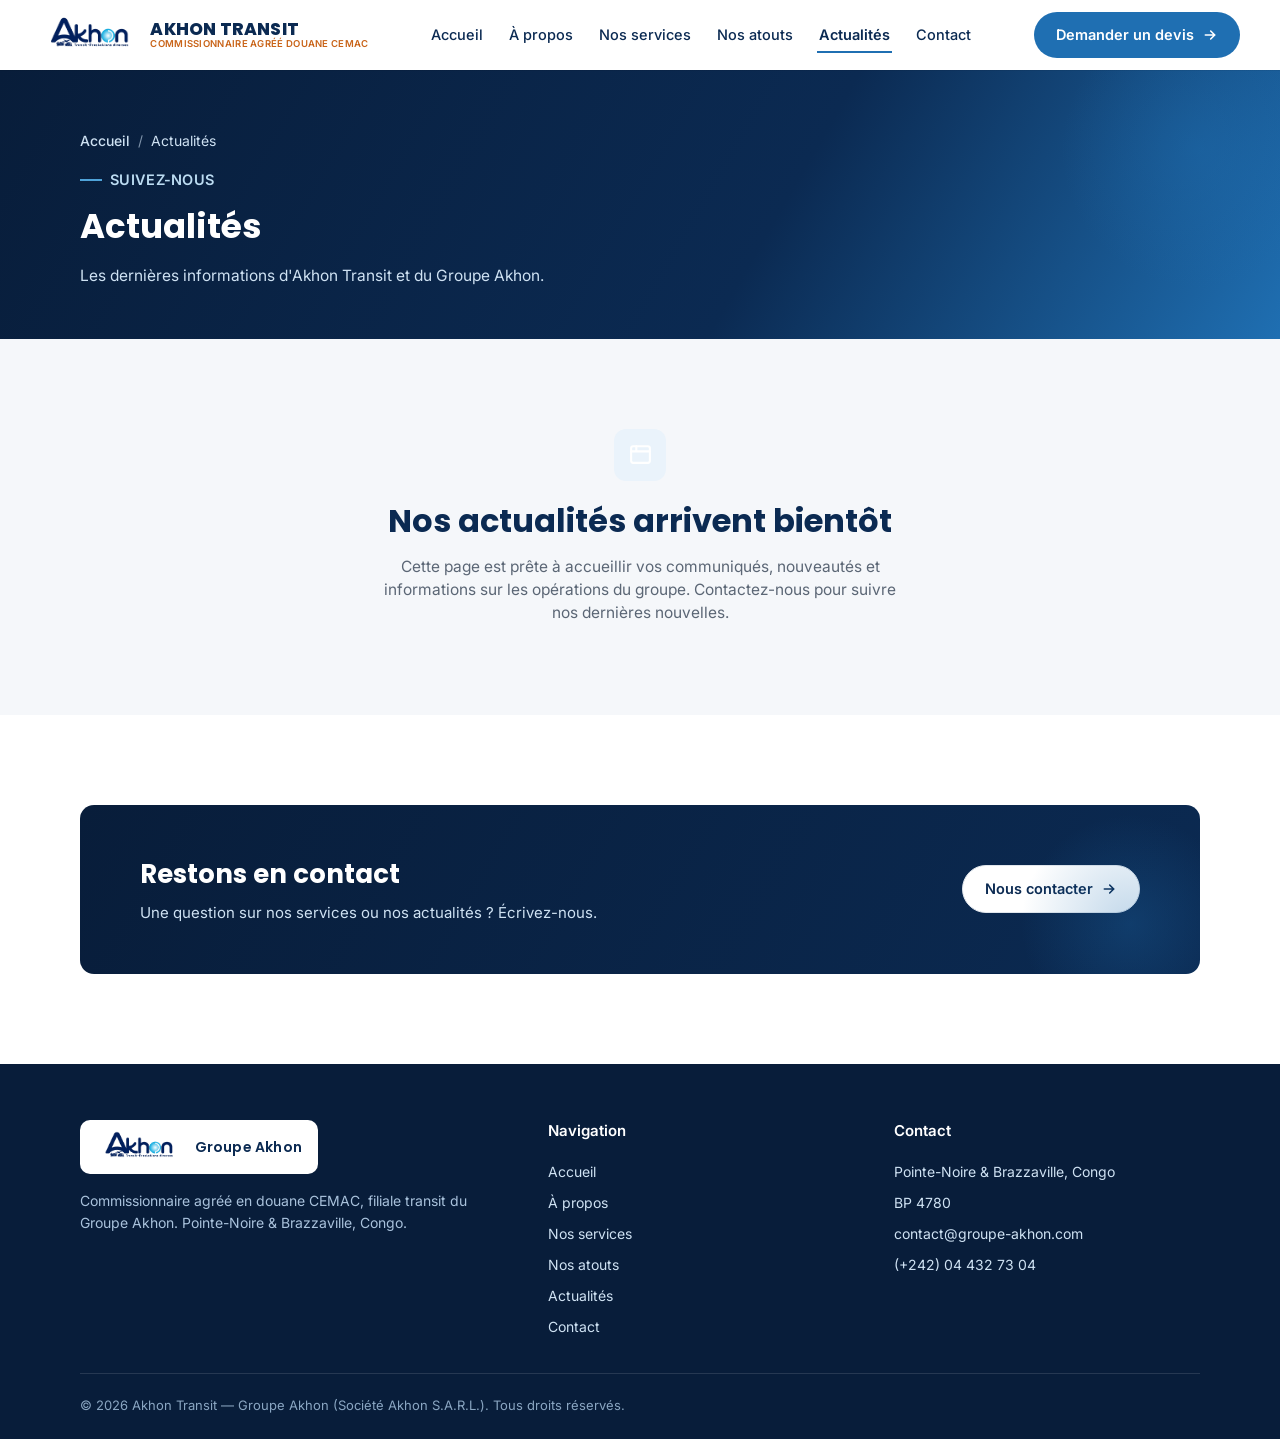
==== pages/actualites.html @ 23ae2f3b "Site Akhon Transit" ====
<!DOCTYPE html>
<html lang="fr">
<head>
<meta charset="UTF-8">
<meta name="viewport" content="width=device-width, initial-scale=1.0">
<title>Actualités | Akhon Transit</title>
<meta name="description" content="Les actualités d'Akhon Transit, commissionnaire agréé en douane CEMAC à Pointe-Noire et Brazzaville.">
<link rel="icon" href="../assets/favicon.ico" sizes="any">
<link rel="icon" type="image/png" href="../assets/favicon-32.png">
<link rel="apple-touch-icon" href="../assets/apple-touch-icon.png">
<link rel="preconnect" href="https://fonts.googleapis.com">
<link rel="preconnect" href="https://fonts.gstatic.com" crossorigin>
<link href="https://fonts.googleapis.com/css2?family=Poppins:wght@400;500;600;700;800&family=Inter:wght@400;500;600&display=swap" rel="stylesheet">
<link rel="stylesheet" href="../css/style.css">
</head>
<body>

<header>
  <div class="header-inner">
    <a class="logo-block" href="../index.html">
      <img src="../assets/logo-akhon.png" alt="Akhon Transit logo">
      <span class="logo-word"><strong>AKHON TRANSIT</strong><span>Commissionnaire agréé douane CEMAC</span></span>
    </a>
    <nav class="main-nav">
      <ul>
        <li><a href="../index.html">Accueil</a></li>
        <li><a href="apropos.html">À propos</a></li>
        <li><a href="services.html">Nos services</a></li>
        <li><a href="atouts.html">Nos atouts</a></li>
        <li><a href="actualites.html" class="active">Actualités</a></li>
        <li><a href="contact.html">Contact</a></li>
      </ul>
    </nav>
    <button class="nav-toggle" aria-label="Ouvrir le menu"><span></span><span></span><span></span></button>
    <a class="btn btn-primary" href="contact.html">
      <span>Demander un devis</span>
      <svg viewBox="0 0 24 24" fill="none" stroke="currentColor" stroke-width="2.4" stroke-linecap="round"><path d="M5 12h14M13 6l6 6-6 6"/></svg>
    </a>
  </div>
</header>

<section class="page-hero">
  <div class="container">
    <div class="breadcrumb"><a href="../index.html">Accueil</a><span class="sep">/</span>Actualités</div>
    <div class="eyebrow" style="margin-top:18px;">Suivez-nous</div>
    <h1>Actualités</h1>
    <p style="max-width:600px;color:#cfe2f3;font-size:15.5px;">Les dernières informations d'Akhon Transit et du Groupe Akhon.</p>
  </div>
</section>

<section class="section">
  <div class="container">
    <div class="section-head" style="margin-bottom:0;text-align:center;max-width:100%;">
      <div class="icon-box" style="margin:0 auto 20px;background:var(--sky);">
        <svg viewBox="0 0 24 24" fill="none" stroke="var(--navy)" stroke-width="2" stroke-linecap="round" stroke-linejoin="round"><path d="M4 4h16v6H4zM4 14h16v6H4z" opacity="0"/><rect x="3" y="4" width="18" height="16" rx="2"/><path d="M3 9h18M8 4v5"/></svg>
      </div>
      <h2 style="text-align:center;">Nos actualités arrivent bientôt</h2>
      <p style="text-align:center;margin:14px auto 0;max-width:520px;">Cette page est prête à accueillir vos communiqués, nouveautés et informations sur les opérations du groupe. Contactez-nous pour suivre nos dernières nouvelles.</p>
    </div>
  </div>
</section>

<section class="section section-alt">
  <div class="container">
    <div class="cta-band">
      <div>
        <h2>Restons en contact</h2>
        <p>Une question sur nos services ou nos actualités ? Écrivez-nous.</p>
      </div>
      <a class="btn btn-outline" href="contact.html">
        <span>Nous contacter</span>
        <svg viewBox="0 0 24 24" fill="none" stroke="#0b2a52" stroke-width="2.4" stroke-linecap="round"><path d="M5 12h14M13 6l6 6-6 6"/></svg>
      </a>
    </div>
  </div>
</section>

<footer>
  <div class="container">
    <div class="footer-grid">
      <div>
        <div class="footer-logo-badge">
          <img src="../assets/logo-akhon.png" alt="Akhon Transit">
          <span class="brandname">Groupe Akhon</span>
        </div>
        <p>Commissionnaire agréé en douane CEMAC, filiale transit du Groupe Akhon. Pointe-Noire &amp; Brazzaville, Congo.</p>
      </div>
      <div>
        <h4>Navigation</h4>
        <ul>
          <li><a href="../index.html">Accueil</a></li>
          <li><a href="apropos.html">À propos</a></li>
          <li><a href="services.html">Nos services</a></li>
          <li><a href="atouts.html">Nos atouts</a></li>
          <li><a href="actualites.html">Actualités</a></li>
          <li><a href="contact.html">Contact</a></li>
        </ul>
      </div>
      <div>
        <h4>Contact</h4>
        <ul>
          <li>Pointe-Noire &amp; Brazzaville, Congo</li>
          <li>BP 4780</li>
          <li>contact@groupe-akhon.com</li>
          <li>(+242) 04 432 73 04</li>
        </ul>
      </div>
    </div>
    <div class="footer-bottom">
      <span>© 2026 Akhon Transit — Groupe Akhon (Société Akhon S.A.R.L.). Tous droits réservés.</span>
    </div>
  </div>
</footer>

<script src="../assets/nav.js"></script>
</body>
</html>
---- css/style.css ----
:root{
  --navy:#0b2a52;
  --navy-deep:#081d3a;
  --blue:#1f6fb2;
  --blue-deep:#154f80;
  --blue-light:#4fa3d9;
  --blue-pale:#bcdcf2;
  --sky:#eaf3fb;
  --orange:#e8792a;
  --orange-deep:#c96419;
  --orange-light:#fdeee1;
  --ink:#1b2430;
  --muted:#5b6675;
  --bg:#f5f7fa;
  --white:#ffffff;
  --radius:14px;
}
*{box-sizing:border-box;margin:0;padding:0;}
html{scroll-behavior:smooth;}
body{font-family:'Inter',sans-serif;color:var(--ink);background:var(--bg);line-height:1.5;}
h1,h2,h3,.brand{font-family:'Poppins',sans-serif;}
a{text-decoration:none;color:inherit;}
ul{list-style:none;}
img{max-width:100%;display:block;}
.container{max-width:1200px;margin:0 auto;padding:0 40px;}

/* HEADER */
header{background:var(--white);position:sticky;top:0;z-index:100;box-shadow:0 1px 0 rgba(0,0,0,.06);}
.header-inner{display:flex;align-items:center;justify-content:space-between;gap:24px;padding:12px 40px;max-width:1360px;margin:0 auto;}
.logo-block{display:flex;align-items:center;gap:10px;flex-shrink:0;}
.logo-block img{height:44px;}
.logo-block .logo-word{display:flex;flex-direction:column;line-height:1.1;white-space:nowrap;}
.logo-block .logo-word strong{font-family:'Poppins',sans-serif;font-weight:800;font-size:17px;color:var(--navy);letter-spacing:.2px;}
.logo-block .logo-word span{font-family:'Inter',sans-serif;font-weight:600;font-size:9.5px;color:var(--orange-deep);letter-spacing:.3px;text-transform:uppercase;}
nav.main-nav{flex-shrink:0;}
nav.main-nav ul{display:flex;gap:22px;font-weight:500;color:var(--navy);font-size:14.5px;flex-wrap:nowrap;}
nav.main-nav a{position:relative;padding:6px 2px;transition:color .2s;white-space:nowrap;}
nav.main-nav a:hover{color:var(--blue);}
nav.main-nav a.active{color:var(--navy);font-weight:600;}
nav.main-nav a.active::after{content:"";position:absolute;left:0;right:0;bottom:-4px;height:2px;background:var(--blue);}
.btn{display:inline-flex;align-items:center;gap:8px;font-weight:600;font-size:14.5px;padding:12px 22px;border-radius:999px;border:none;cursor:pointer;transition:transform .15s,box-shadow .15s,background .2s;white-space:nowrap;flex-shrink:0;}
.btn:hover{transform:translateY(-1px);}
.btn-primary{background:var(--blue);color:var(--white);}
.btn-primary:hover{background:var(--blue-deep);box-shadow:0 8px 18px rgba(31,111,178,.32);}
.btn-outline{background:var(--white);color:var(--navy);border:1.5px solid #e1e6ec;}
.btn-outline:hover{border-color:var(--navy);}
.btn svg{width:16px;height:16px;}
.nav-toggle{display:none;background:none;border:none;cursor:pointer;padding:8px;}
.nav-toggle span{display:block;width:24px;height:2.4px;background:var(--navy);margin:5px 0;border-radius:2px;}

/* PAGE HERO */
.page-hero{background:linear-gradient(120deg,var(--navy-deep),var(--navy) 60%,var(--blue));padding:60px 0 52px;color:var(--white);position:relative;overflow:hidden;}
.page-hero::after{content:"";position:absolute;right:-60px;top:-60px;width:280px;height:280px;border-radius:50%;background:radial-gradient(circle,rgba(31,111,178,.35),rgba(31,111,178,0) 70%);}
.page-hero .eyebrow{color:var(--blue-pale);font-weight:600;font-size:14.5px;margin-bottom:10px;}
.page-hero h1{font-size:34px;font-weight:700;margin-bottom:12px;}
.page-hero .breadcrumb{font-size:14px;color:#cfe2f3;}
.page-hero .breadcrumb a{color:#cfe2f3;font-weight:500;}
.page-hero .breadcrumb a:hover{color:var(--white);}
.page-hero .breadcrumb .sep{margin:0 8px;opacity:.6;}

/* HOME HERO */
.hero{position:relative;background:linear-gradient(180deg,#dceefb 0%,#bcdcf2 45%,#9bc9e8 100%);overflow:hidden;padding-top:68px;}
.hero-bg-img{position:absolute;inset:0;width:100%;height:100%;object-fit:cover;object-position:center 35%;opacity:.92;}
.hero-overlay{position:absolute;inset:0;background:linear-gradient(100deg,rgba(8,29,58,.88) 0%,rgba(8,29,58,.66) 34%,rgba(8,29,58,.18) 60%,rgba(8,29,58,0) 78%);}
.hero-content{position:relative;z-index:2;max-width:1200px;margin:0 auto;padding:76px 40px 100px;}
.hero-text{max-width:600px;}
.eyebrow{display:inline-flex;align-items:center;gap:8px;color:var(--blue-pale);font-weight:600;font-size:14px;margin-bottom:16px;letter-spacing:.3px;text-transform:uppercase;}
.eyebrow::before{content:"";width:22px;height:2px;background:var(--blue-light);display:inline-block;}
.hero-text h1{color:var(--white);font-size:44px;font-weight:700;line-height:1.16;margin-bottom:20px;text-shadow:0 2px 18px rgba(0,0,0,.18);}
.hero-text h1 em{color:#ffb27a;font-style:normal;}
.hero-text p{color:#eaf2fa;font-size:16.5px;max-width:520px;margin-bottom:30px;}
.hero-cta{display:flex;gap:14px;flex-wrap:wrap;}
.hero-cta .btn-outline{background:rgba(255,255,255,.94);}
.hero-badges{display:flex;gap:14px;margin-top:40px;flex-wrap:wrap;}
.hero-badge{display:flex;align-items:center;gap:10px;background:rgba(255,255,255,.12);border:1px solid rgba(255,255,255,.25);backdrop-filter:blur(4px);color:var(--white);font-size:13px;font-weight:600;padding:9px 16px;border-radius:999px;}
.hero-badge svg{width:16px;height:16px;stroke:var(--blue-pale);}

/* SECTIONS */
.section{padding:90px 0;}
.section-alt{background:var(--white);}
.section-head{max-width:680px;margin-bottom:50px;}
.section-head .eyebrow{color:var(--blue);}
.section-head h2{font-size:32px;color:var(--navy);font-weight:700;line-height:1.25;}
.section-head p{color:var(--muted);font-size:15.5px;margin-top:14px;}
.grid-2{display:grid;grid-template-columns:1fr 1fr;gap:50px;align-items:center;}
.grid-3{display:grid;grid-template-columns:repeat(3,1fr);gap:28px;}
.grid-4{display:grid;grid-template-columns:repeat(4,1fr);gap:24px;}

.card{background:var(--white);border-radius:var(--radius);padding:32px 28px;box-shadow:0 6px 20px rgba(11,42,82,.08);}
.icon-box{width:52px;height:52px;border-radius:12px;background:var(--navy);display:flex;align-items:center;justify-content:center;margin-bottom:18px;}
.icon-box svg{width:25px;height:25px;stroke:var(--white);}
.icon-box.alt{background:var(--sky);}
.icon-box.alt svg{stroke:var(--navy);}
.card h3{font-size:17px;color:var(--navy);font-weight:600;margin-bottom:10px;}
.card p{font-size:14.5px;color:var(--muted);}

.service-list{display:flex;flex-direction:column;gap:14px;}
.service-list li{display:flex;gap:12px;align-items:flex-start;font-size:15.5px;color:var(--ink);}
.service-list li svg{width:20px;height:20px;min-width:20px;stroke:var(--blue);margin-top:2px;}
.service-list li b{color:var(--navy);}

.about-img{border-radius:var(--radius);overflow:hidden;box-shadow:0 20px 45px rgba(11,42,82,.18);position:relative;}
.about-img img{width:100%;height:360px;object-fit:cover;}
.badge-cemac{position:absolute;bottom:14px;left:14px;background:rgba(8,29,58,.88);color:var(--white);font-size:12px;font-weight:600;padding:8px 14px;border-radius:8px;display:flex;align-items:center;gap:8px;}

.stats-row{display:grid;grid-template-columns:repeat(3,1fr);gap:20px;margin-top:50px;}
.stat-card{background:var(--white);border-radius:var(--radius);padding:24px;text-align:center;box-shadow:0 6px 18px rgba(11,42,82,.07);}
.stat-card .num{font-size:28px;font-weight:700;color:var(--navy);}
.stat-card .label{font-size:13px;color:var(--muted);margin-top:4px;}

.cta-band{background:linear-gradient(120deg,var(--navy-deep),var(--navy));border-radius:var(--radius);padding:50px 60px;display:flex;align-items:center;justify-content:space-between;gap:30px;color:var(--white);position:relative;overflow:hidden;}
.cta-band::after{content:"";position:absolute;right:-40px;bottom:-60px;width:220px;height:220px;border-radius:50%;background:radial-gradient(circle,rgba(31,111,178,.28),rgba(31,111,178,0) 70%);}
.cta-band h2{font-size:26px;margin-bottom:8px;}
.cta-band p{color:#cfe2f3;font-size:15px;}
.cta-band .btn-outline{background:var(--white);}

/* CONTACT FORM */
.contact-wrap{display:grid;grid-template-columns:1fr 1.3fr;gap:50px;}
.contact-info-card{background:var(--white);border-radius:var(--radius);padding:26px 24px;box-shadow:0 6px 20px rgba(11,42,82,.08);margin-bottom:16px;display:flex;gap:16px;align-items:flex-start;}
.contact-info-card h4{color:var(--navy);font-size:15.5px;margin-bottom:4px;}
.contact-info-card p{color:var(--muted);font-size:14px;}
.form-card{background:var(--white);border-radius:var(--radius);padding:40px;box-shadow:0 6px 20px rgba(11,42,82,.08);}
.form-row{display:grid;grid-template-columns:1fr 1fr;gap:18px;}
.field{margin-bottom:18px;}
.field label{display:block;font-size:13.5px;font-weight:600;color:var(--navy);margin-bottom:7px;}
.field input,.field select,.field textarea{width:100%;padding:12px 14px;border:1.5px solid #e1e6ec;border-radius:9px;font-family:inherit;font-size:14.5px;color:var(--ink);transition:border-color .2s;}
.field input:focus,.field select:focus,.field textarea:focus{outline:none;border-color:var(--blue);}
.field textarea{resize:vertical;min-height:120px;}
.form-note{font-size:12.5px;color:var(--muted);margin-top:12px;}

/* FOOTER */
footer{background:var(--navy-deep);color:#cfe2f3;padding:56px 0 24px;}
.footer-grid{display:grid;grid-template-columns:1.4fr 1fr 1fr;gap:40px;padding-bottom:36px;border-bottom:1px solid rgba(255,255,255,.12);}
.footer-grid h4{color:var(--white);font-size:15px;margin-bottom:18px;font-weight:600;}
.footer-grid ul{display:flex;flex-direction:column;gap:10px;font-size:14px;}
.footer-grid a:hover{color:var(--white);}
.footer-logo-badge{display:inline-flex;align-items:center;gap:12px;background:var(--white);border-radius:10px;padding:8px 16px;margin-bottom:16px;}
.footer-logo-badge img{height:38px;}
.footer-logo-badge .brandname{font-family:'Poppins',sans-serif;font-weight:600;font-size:14px;color:var(--navy);letter-spacing:.2px;}
.footer-grid p{font-size:14px;color:#a9c2dc;line-height:1.6;}
.footer-bottom{display:flex;justify-content:space-between;padding-top:22px;font-size:13px;color:#8aa6c2;flex-wrap:wrap;gap:10px;}

/* RESPONSIVE */
@media (max-width:1024px){
  nav.main-nav{position:fixed;top:73px;left:0;right:0;background:var(--white);flex-direction:column;padding:10px 24px 20px;box-shadow:0 12px 24px rgba(11,42,82,.12);transform:translateY(-8px);opacity:0;pointer-events:none;transition:opacity .2s,transform .2s;}
  nav.main-nav.open{transform:translateY(0);opacity:1;pointer-events:auto;}
  nav.main-nav ul{flex-direction:column;gap:4px;}
  nav.main-nav a{display:block;padding:12px 4px;border-bottom:1px solid #eef1f4;}
  .nav-toggle{display:block;}
  .grid-2{grid-template-columns:1fr;}
  .grid-3,.grid-4{grid-template-columns:repeat(2,1fr);}
  .stats-row{grid-template-columns:1fr;}
  .footer-grid{grid-template-columns:1fr 1fr;}
  .cta-band{flex-direction:column;text-align:center;}
  .hero-text h1{font-size:36px;}
  .contact-wrap{grid-template-columns:1fr;}
  .form-row{grid-template-columns:1fr;}
}
@media (max-width:640px){
  .container,.header-inner,.hero-content{padding-left:20px;padding-right:20px;}
  .hero-text h1{font-size:29px;}
  header .btn-primary span{display:none;}
  .grid-3,.grid-4{grid-template-columns:1fr;}
  .footer-grid{grid-template-columns:1fr;}
  .page-hero h1{font-size:26px;}
  .cta-band{padding:36px 26px;}
  .form-card{padding:26px;}
}
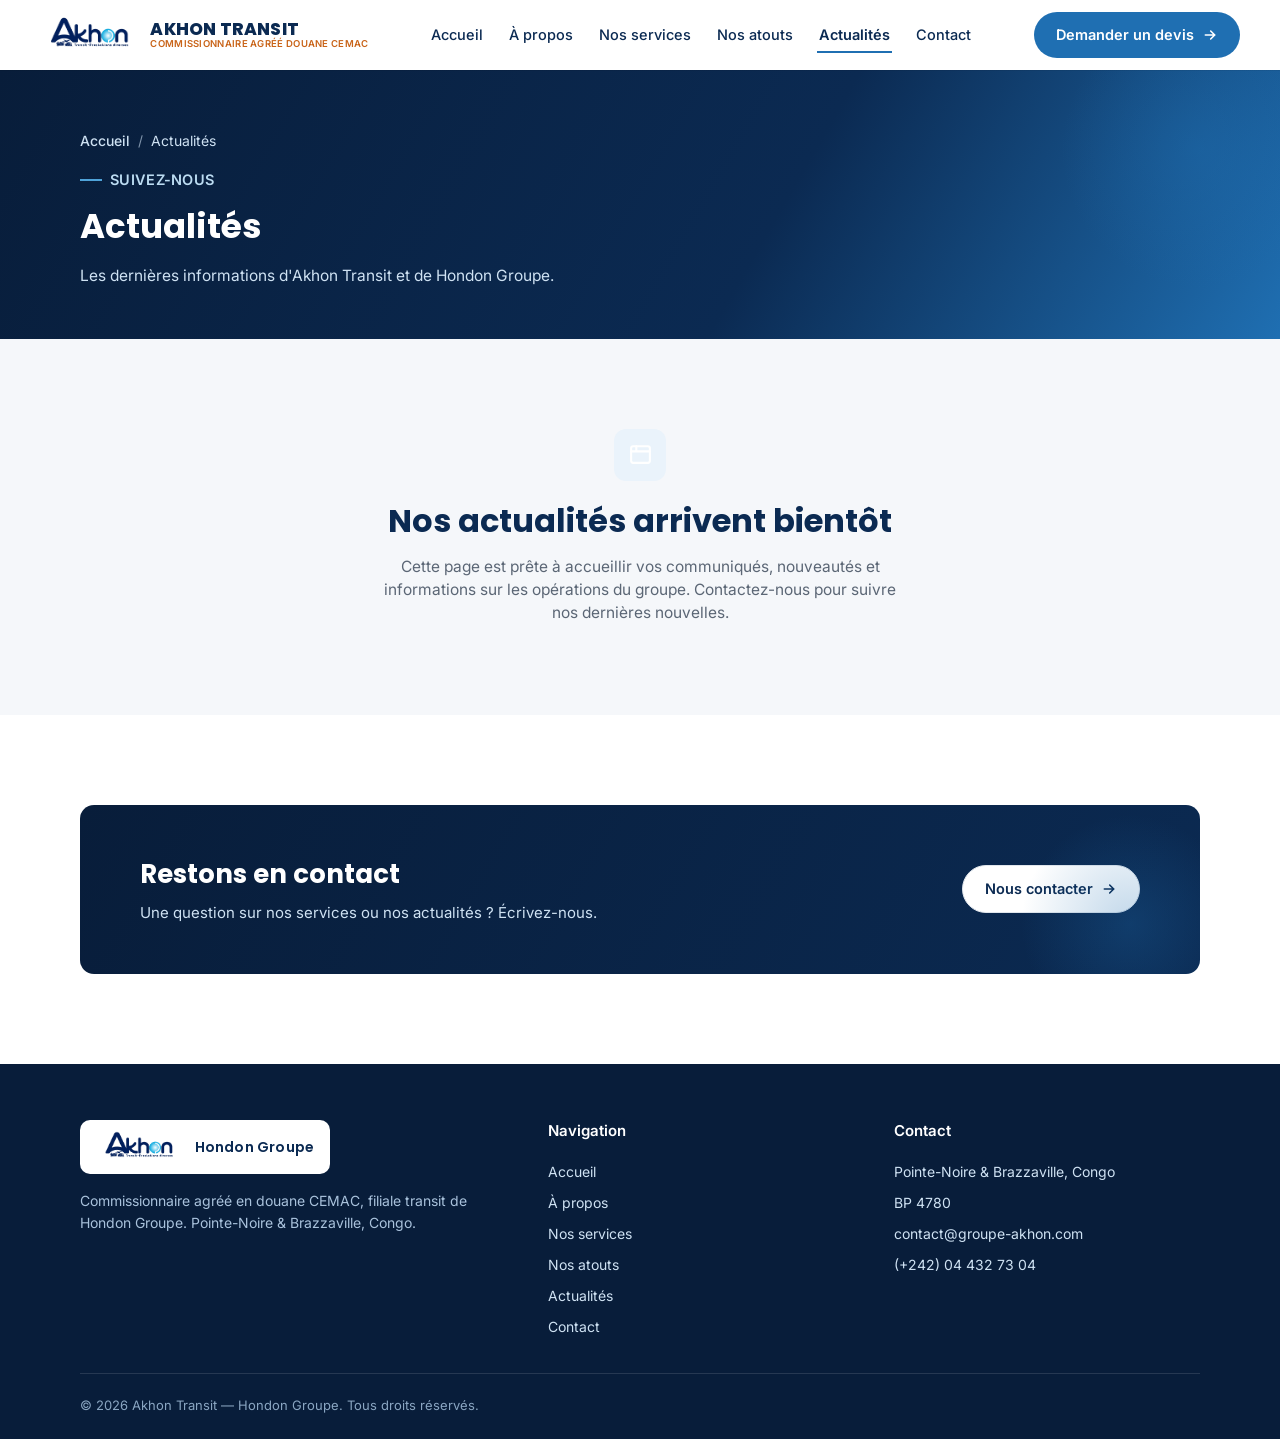
==== commit f7e10a43: "Mise a jour : Hondon Groupe, mission, textes hero et atouts" ====
--- a/pages/actualites.html
+++ b/pages/actualites.html
@@ -44,7 +44,7 @@
     <div class="breadcrumb"><a href="../index.html">Accueil</a><span class="sep">/</span>Actualités</div>
     <div class="eyebrow" style="margin-top:18px;">Suivez-nous</div>
     <h1>Actualités</h1>
-    <p style="max-width:600px;color:#cfe2f3;font-size:15.5px;">Les dernières informations d'Akhon Transit et du Groupe Akhon.</p>
+    <p style="max-width:600px;color:#cfe2f3;font-size:15.5px;">Les dernières informations d'Akhon Transit et de Hondon Groupe.</p>
   </div>
 </section>
 
@@ -81,9 +81,9 @@
       <div>
         <div class="footer-logo-badge">
           <img src="../assets/logo-akhon.png" alt="Akhon Transit">
-          <span class="brandname">Groupe Akhon</span>
+          <span class="brandname">Hondon Groupe</span>
         </div>
-        <p>Commissionnaire agréé en douane CEMAC, filiale transit du Groupe Akhon. Pointe-Noire &amp; Brazzaville, Congo.</p>
+        <p>Commissionnaire agréé en douane CEMAC, filiale transit de Hondon Groupe. Pointe-Noire &amp; Brazzaville, Congo.</p>
       </div>
       <div>
         <h4>Navigation</h4>
@@ -107,7 +107,7 @@
       </div>
     </div>
     <div class="footer-bottom">
-      <span>© 2026 Akhon Transit — Groupe Akhon (Société Akhon S.A.R.L.). Tous droits réservés.</span>
+      <span>© 2026 Akhon Transit — Hondon Groupe. Tous droits réservés.</span>
     </div>
   </div>
 </footer>
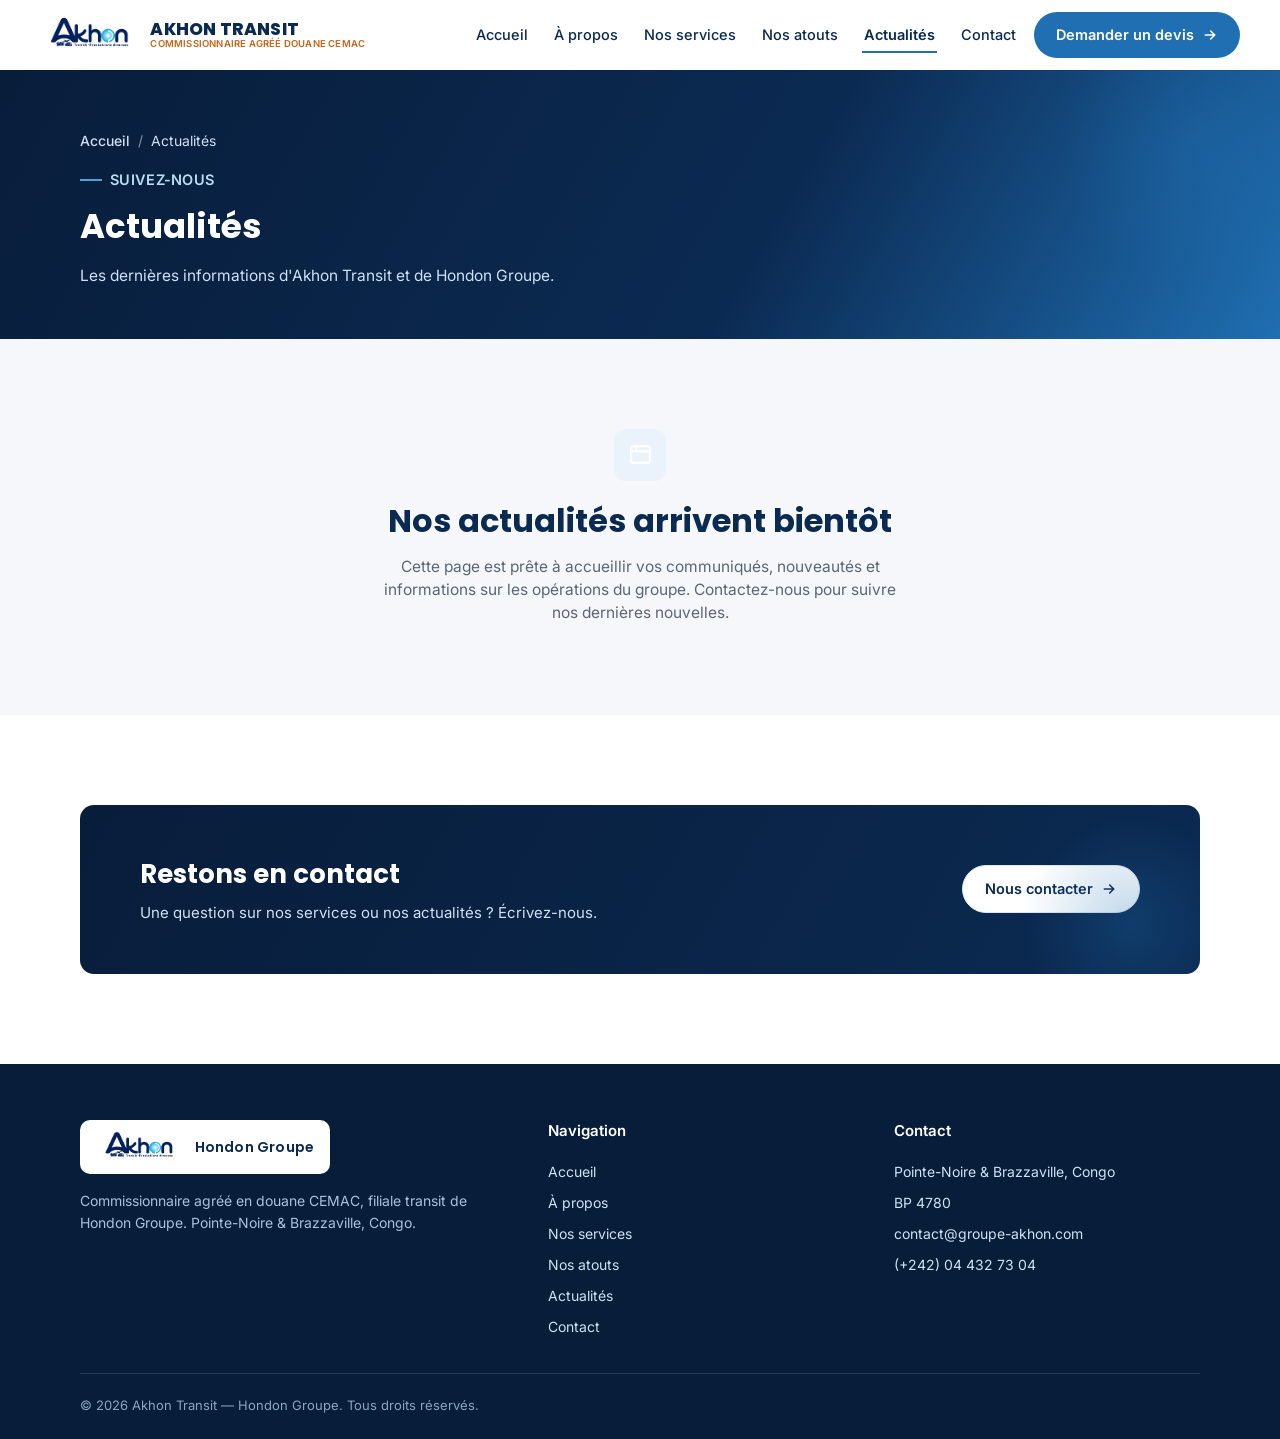
==== commit 151d73b5: "Corrige Atouts, Actualites, Merci: header mobile + retire photo polo" ====
--- a/pages/actualites.html
+++ b/pages/actualites.html
@@ -11,10 +11,16 @@
 <link rel="preconnect" href="https://fonts.googleapis.com">
 <link rel="preconnect" href="https://fonts.gstatic.com" crossorigin>
 <link href="https://fonts.googleapis.com/css2?family=Poppins:wght@400;500;600;700;800&family=Inter:wght@400;500;600&display=swap" rel="stylesheet">
-<link rel="stylesheet" href="../css/style.css">
+<link rel="stylesheet" href="../css/style.css?v=20260918z">
+<style>
+html,body{overflow-x:hidden!important;max-width:100%!important;}
+@media (max-width:1100px){
+  header .header-inner>a.btn-primary,.header-cta{display:none!important;}
+  .header-inner{padding-left:16px!important;padding-right:16px!important;gap:8px!important;width:100%!important;}
+}
+</style>
 </head>
 <body>
-
 <header>
   <div class="header-inner">
     <a class="logo-block" href="../index.html">
@@ -31,14 +37,13 @@
         <li><a href="contact.html">Contact</a></li>
       </ul>
     </nav>
-    <button class="nav-toggle" aria-label="Ouvrir le menu"><span></span><span></span><span></span></button>
-    <a class="btn btn-primary" href="contact.html">
+    <button class="nav-toggle" aria-label="Ouvrir le menu" aria-expanded="false"><span></span><span></span><span></span></button>
+    <a class="btn btn-primary header-cta" href="contact.html">
       <span>Demander un devis</span>
       <svg viewBox="0 0 24 24" fill="none" stroke="currentColor" stroke-width="2.4" stroke-linecap="round"><path d="M5 12h14M13 6l6 6-6 6"/></svg>
     </a>
   </div>
 </header>
-
 <section class="page-hero">
   <div class="container">
     <div class="breadcrumb"><a href="../index.html">Accueil</a><span class="sep">/</span>Actualités</div>
@@ -47,19 +52,17 @@
     <p style="max-width:600px;color:#cfe2f3;font-size:15.5px;">Les dernières informations d'Akhon Transit et de Hondon Groupe.</p>
   </div>
 </section>
-
 <section class="section">
   <div class="container">
     <div class="section-head" style="margin-bottom:0;text-align:center;max-width:100%;">
       <div class="icon-box" style="margin:0 auto 20px;background:var(--sky);">
-        <svg viewBox="0 0 24 24" fill="none" stroke="var(--navy)" stroke-width="2" stroke-linecap="round" stroke-linejoin="round"><path d="M4 4h16v6H4zM4 14h16v6H4z" opacity="0"/><rect x="3" y="4" width="18" height="16" rx="2"/><path d="M3 9h18M8 4v5"/></svg>
+        <svg viewBox="0 0 24 24" fill="none" stroke="var(--navy)" stroke-width="2" stroke-linecap="round" stroke-linejoin="round"><rect x="3" y="4" width="18" height="16" rx="2"/><path d="M3 9h18M8 4v5"/></svg>
       </div>
       <h2 style="text-align:center;">Nos actualités arrivent bientôt</h2>
       <p style="text-align:center;margin:14px auto 0;max-width:520px;">Cette page est prête à accueillir vos communiqués, nouveautés et informations sur les opérations du groupe. Contactez-nous pour suivre nos dernières nouvelles.</p>
     </div>
   </div>
 </section>
-
 <section class="section section-alt">
   <div class="container">
     <div class="cta-band">
@@ -74,7 +77,6 @@
     </div>
   </div>
 </section>
-
 <footer>
   <div class="container">
     <div class="footer-grid">
@@ -111,7 +113,6 @@
     </div>
   </div>
 </footer>
-
 <script src="../assets/nav.js"></script>
 </body>
 </html>
--- a/css/style.css
+++ b/css/style.css
@@ -1,3 +1,4 @@
+/* Akhon Transit — site-wide mobile + desktop 2026-09-18 */
 :root{
   --navy:#0b2a52;
   --navy-deep:#081d3a;
@@ -16,22 +17,22 @@
   --radius:14px;
 }
 *{box-sizing:border-box;margin:0;padding:0;}
-html{scroll-behavior:smooth;}
-body{font-family:'Inter',sans-serif;color:var(--ink);background:var(--bg);line-height:1.5;}
+html{scroll-behavior:smooth;overflow-x:hidden;max-width:100%;}
+body{font-family:'Inter',sans-serif;color:var(--ink);background:var(--bg);line-height:1.5;overflow-x:hidden;max-width:100%;}
 h1,h2,h3,.brand{font-family:'Poppins',sans-serif;}
 a{text-decoration:none;color:inherit;}
 ul{list-style:none;}
-img{max-width:100%;display:block;}
+img{max-width:100%;height:auto;display:block;}
 .container{max-width:1200px;margin:0 auto;padding:0 40px;}
 
-/* HEADER */
-header{background:var(--white);position:sticky;top:0;z-index:100;box-shadow:0 1px 0 rgba(0,0,0,.06);}
-.header-inner{display:flex;align-items:center;justify-content:space-between;gap:24px;padding:12px 40px;max-width:1360px;margin:0 auto;}
-.logo-block{display:flex;align-items:center;gap:10px;flex-shrink:0;}
-.logo-block img{height:44px;}
-.logo-block .logo-word{display:flex;flex-direction:column;line-height:1.1;white-space:nowrap;}
+header{background:var(--white);position:sticky;top:0;z-index:100;box-shadow:0 1px 0 rgba(0,0,0,.06);width:100%;}
+.header-inner{display:flex;align-items:center;justify-content:space-between;gap:16px;padding:12px 40px;max-width:1360px;margin:0 auto;min-width:0;width:100%;}
+.logo-block{display:flex;align-items:center;gap:10px;min-width:0;flex:1 1 auto;}
+.logo-block img{height:44px;width:auto;flex-shrink:0;}
+.logo-block .logo-word{display:flex;flex-direction:column;line-height:1.15;min-width:0;}
 .logo-block .logo-word strong{font-family:'Poppins',sans-serif;font-weight:800;font-size:17px;color:var(--navy);letter-spacing:.2px;}
-.logo-block .logo-word span{font-family:'Inter',sans-serif;font-weight:600;font-size:9.5px;color:var(--orange-deep);letter-spacing:.3px;text-transform:uppercase;}
+.logo-block .logo-word span{font-family:'Inter',sans-serif;font-weight:600;font-size:9.5px;color:var(--orange-deep);letter-spacing:.2px;text-transform:uppercase;}
+.header-cta{flex-shrink:0;}
 nav.main-nav{flex-shrink:0;}
 nav.main-nav ul{display:flex;gap:22px;font-weight:500;color:var(--navy);font-size:14.5px;flex-wrap:nowrap;}
 nav.main-nav a{position:relative;padding:6px 2px;transition:color .2s;white-space:nowrap;}
@@ -45,12 +46,12 @@
 .btn-outline{background:var(--white);color:var(--navy);border:1.5px solid #e1e6ec;}
 .btn-outline:hover{border-color:var(--navy);}
 .btn svg{width:16px;height:16px;}
-.nav-toggle{display:none;background:none;border:none;cursor:pointer;padding:8px;}
+.nav-toggle{display:none;background:none;border:none;cursor:pointer;padding:8px;flex-shrink:0;}
 .nav-toggle span{display:block;width:24px;height:2.4px;background:var(--navy);margin:5px 0;border-radius:2px;}
 
-/* PAGE HERO */
-.page-hero{background:linear-gradient(120deg,var(--navy-deep),var(--navy) 60%,var(--blue));padding:60px 0 52px;color:var(--white);position:relative;overflow:hidden;}
+.page-hero{background:linear-gradient(120deg,var(--navy-deep),var(--navy) 60%,var(--blue));padding:60px 0 52px;color:var(--white);position:relative;overflow:hidden;width:100%;}
 .page-hero::after{content:"";position:absolute;right:-60px;top:-60px;width:280px;height:280px;border-radius:50%;background:radial-gradient(circle,rgba(31,111,178,.35),rgba(31,111,178,0) 70%);}
+.page-hero .container{position:relative;z-index:1;}
 .page-hero .eyebrow{color:var(--blue-pale);font-weight:600;font-size:14.5px;margin-bottom:10px;}
 .page-hero h1{font-size:34px;font-weight:700;margin-bottom:12px;}
 .page-hero .breadcrumb{font-size:14px;color:#cfe2f3;}
@@ -58,14 +59,13 @@
 .page-hero .breadcrumb a:hover{color:var(--white);}
 .page-hero .breadcrumb .sep{margin:0 8px;opacity:.6;}
 
-/* HOME HERO */
-.hero{position:relative;background:linear-gradient(180deg,#dceefb 0%,#bcdcf2 45%,#9bc9e8 100%);overflow:hidden;padding-top:68px;}
-.hero-bg-img{position:absolute;inset:0;width:100%;height:100%;object-fit:cover;object-position:center 35%;opacity:.92;}
+.hero{position:relative;background:linear-gradient(180deg,#0b2a52,#154f80);overflow:hidden;width:100%;min-height:520px;}
+.hero-bg-img{position:absolute;inset:0;width:100%;height:100%;object-fit:cover;object-position:center 40%;opacity:.92;}
 .hero-overlay{position:absolute;inset:0;background:linear-gradient(100deg,rgba(8,29,58,.88) 0%,rgba(8,29,58,.66) 34%,rgba(8,29,58,.18) 60%,rgba(8,29,58,0) 78%);}
 .hero-content{position:relative;z-index:2;max-width:1200px;margin:0 auto;padding:76px 40px 100px;}
 .hero-text{max-width:600px;}
 .eyebrow{display:inline-flex;align-items:center;gap:8px;color:var(--blue-pale);font-weight:600;font-size:14px;margin-bottom:16px;letter-spacing:.3px;text-transform:uppercase;}
-.eyebrow::before{content:"";width:22px;height:2px;background:var(--blue-light);display:inline-block;}
+.eyebrow::before{content:"";width:22px;height:2px;background:var(--blue-light);display:inline-block;flex-shrink:0;}
 .hero-text h1{color:var(--white);font-size:44px;font-weight:700;line-height:1.16;margin-bottom:20px;text-shadow:0 2px 18px rgba(0,0,0,.18);}
 .hero-text h1 em{color:#ffb27a;font-style:normal;}
 .hero-text p{color:#eaf2fa;font-size:16.5px;max-width:520px;margin-bottom:30px;}
@@ -75,7 +75,6 @@
 .hero-badge{display:flex;align-items:center;gap:10px;background:rgba(255,255,255,.12);border:1px solid rgba(255,255,255,.25);backdrop-filter:blur(4px);color:var(--white);font-size:13px;font-weight:600;padding:9px 16px;border-radius:999px;}
 .hero-badge svg{width:16px;height:16px;stroke:var(--blue-pale);}
 
-/* SECTIONS */
 .section{padding:90px 0;}
 .section-alt{background:var(--white);}
 .section-head{max-width:680px;margin-bottom:50px;}
@@ -100,7 +99,7 @@
 .service-list li b{color:var(--navy);}
 
 .about-img{border-radius:var(--radius);overflow:hidden;box-shadow:0 20px 45px rgba(11,42,82,.18);position:relative;}
-.about-img img{width:100%;height:360px;object-fit:cover;}
+.about-img img{width:100%;height:360px;object-fit:cover;object-position:center;}
 .badge-cemac{position:absolute;bottom:14px;left:14px;background:rgba(8,29,58,.88);color:var(--white);font-size:12px;font-weight:600;padding:8px 14px;border-radius:8px;display:flex;align-items:center;gap:8px;}
 
 .stats-row{display:grid;grid-template-columns:repeat(3,1fr);gap:20px;margin-top:50px;}
@@ -114,7 +113,6 @@
 .cta-band p{color:#cfe2f3;font-size:15px;}
 .cta-band .btn-outline{background:var(--white);}
 
-/* CONTACT FORM */
 .contact-wrap{display:grid;grid-template-columns:1fr 1.3fr;gap:50px;}
 .contact-info-card{background:var(--white);border-radius:var(--radius);padding:26px 24px;box-shadow:0 6px 20px rgba(11,42,82,.08);margin-bottom:16px;display:flex;gap:16px;align-items:flex-start;}
 .contact-info-card h4{color:var(--navy);font-size:15.5px;margin-bottom:4px;}
@@ -128,28 +126,28 @@
 .field textarea{resize:vertical;min-height:120px;}
 .form-note{font-size:12.5px;color:var(--muted);margin-top:12px;}
 
-/* FOOTER */
 footer{background:var(--navy-deep);color:#cfe2f3;padding:56px 0 24px;}
 .footer-grid{display:grid;grid-template-columns:1.4fr 1fr 1fr;gap:40px;padding-bottom:36px;border-bottom:1px solid rgba(255,255,255,.12);}
 .footer-grid h4{color:var(--white);font-size:15px;margin-bottom:18px;font-weight:600;}
 .footer-grid ul{display:flex;flex-direction:column;gap:10px;font-size:14px;}
 .footer-grid a:hover{color:var(--white);}
 .footer-logo-badge{display:inline-flex;align-items:center;gap:12px;background:var(--white);border-radius:10px;padding:8px 16px;margin-bottom:16px;}
-.footer-logo-badge img{height:38px;}
+.footer-logo-badge img{height:38px;width:auto;}
 .footer-logo-badge .brandname{font-family:'Poppins',sans-serif;font-weight:600;font-size:14px;color:var(--navy);letter-spacing:.2px;}
 .footer-grid p{font-size:14px;color:#a9c2dc;line-height:1.6;}
 .footer-bottom{display:flex;justify-content:space-between;padding-top:22px;font-size:13px;color:#8aa6c2;flex-wrap:wrap;gap:10px;}
 
-/* RESPONSIVE */
-@media (max-width:1024px){
-  nav.main-nav{position:fixed;top:73px;left:0;right:0;background:var(--white);flex-direction:column;padding:10px 24px 20px;box-shadow:0 12px 24px rgba(11,42,82,.12);transform:translateY(-8px);opacity:0;pointer-events:none;transition:opacity .2s,transform .2s;}
+@media (max-width:1100px){
+  .header-cta, header .header-inner > a.btn-primary{display:none;}
+  .header-inner{padding-left:20px;padding-right:20px;gap:10px;}
+  nav.main-nav{position:fixed;top:72px;left:0;right:0;width:100%;background:var(--white);flex-direction:column;padding:10px 24px 20px;box-shadow:0 12px 24px rgba(11,42,82,.12);transform:translateY(-8px);opacity:0;pointer-events:none;transition:opacity .2s,transform .2s;z-index:99;}
   nav.main-nav.open{transform:translateY(0);opacity:1;pointer-events:auto;}
   nav.main-nav ul{flex-direction:column;gap:4px;}
   nav.main-nav a{display:block;padding:12px 4px;border-bottom:1px solid #eef1f4;}
   .nav-toggle{display:block;}
   .grid-2{grid-template-columns:1fr;}
   .grid-3,.grid-4{grid-template-columns:repeat(2,1fr);}
-  .stats-row{grid-template-columns:1fr;}
+  .stats-row{grid-template-columns:1fr 1fr 1fr;}
   .footer-grid{grid-template-columns:1fr 1fr;}
   .cta-band{flex-direction:column;text-align:center;}
   .hero-text h1{font-size:36px;}
@@ -157,12 +155,26 @@
   .form-row{grid-template-columns:1fr;}
 }
 @media (max-width:640px){
-  .container,.header-inner,.hero-content{padding-left:20px;padding-right:20px;}
-  .hero-text h1{font-size:29px;}
-  header .btn-primary span{display:none;}
-  .grid-3,.grid-4{grid-template-columns:1fr;}
+  .container,.header-inner,.hero-content{padding-left:16px;padding-right:16px;}
+  .header-inner{gap:8px;padding-top:10px;padding-bottom:10px;}
+  .logo-block{gap:8px;}
+  .logo-block img{height:32px;}
+  .logo-block .logo-word strong{font-size:13.5px;}
+  .logo-block .logo-word span{font-size:7.6px;letter-spacing:.08px;line-height:1.25;}
+  .hero{min-height:0;}
+  .hero-bg-img{object-position:center 38%;}
+  .hero-overlay{background:linear-gradient(180deg,rgba(8,29,58,.82) 0%,rgba(8,29,58,.58) 55%,rgba(8,29,58,.38) 100%);}
+  .hero-content{padding-top:44px;padding-bottom:52px;}
+  .hero-text h1{font-size:26px;}
+  .hero-text p{font-size:15px;margin-bottom:22px;}
+  .hero-badges{margin-top:22px;}
+  .hero-badge{font-size:12px;padding:8px 12px;}
+  .grid-3,.grid-4,.stats-row{grid-template-columns:1fr;}
   .footer-grid{grid-template-columns:1fr;}
+  .page-hero{padding:36px 0 32px;}
   .page-hero h1{font-size:26px;}
   .cta-band{padding:36px 26px;}
   .form-card{padding:26px;}
+  .section{padding:56px 0;}
+  .about-img img{height:240px;}
 }
